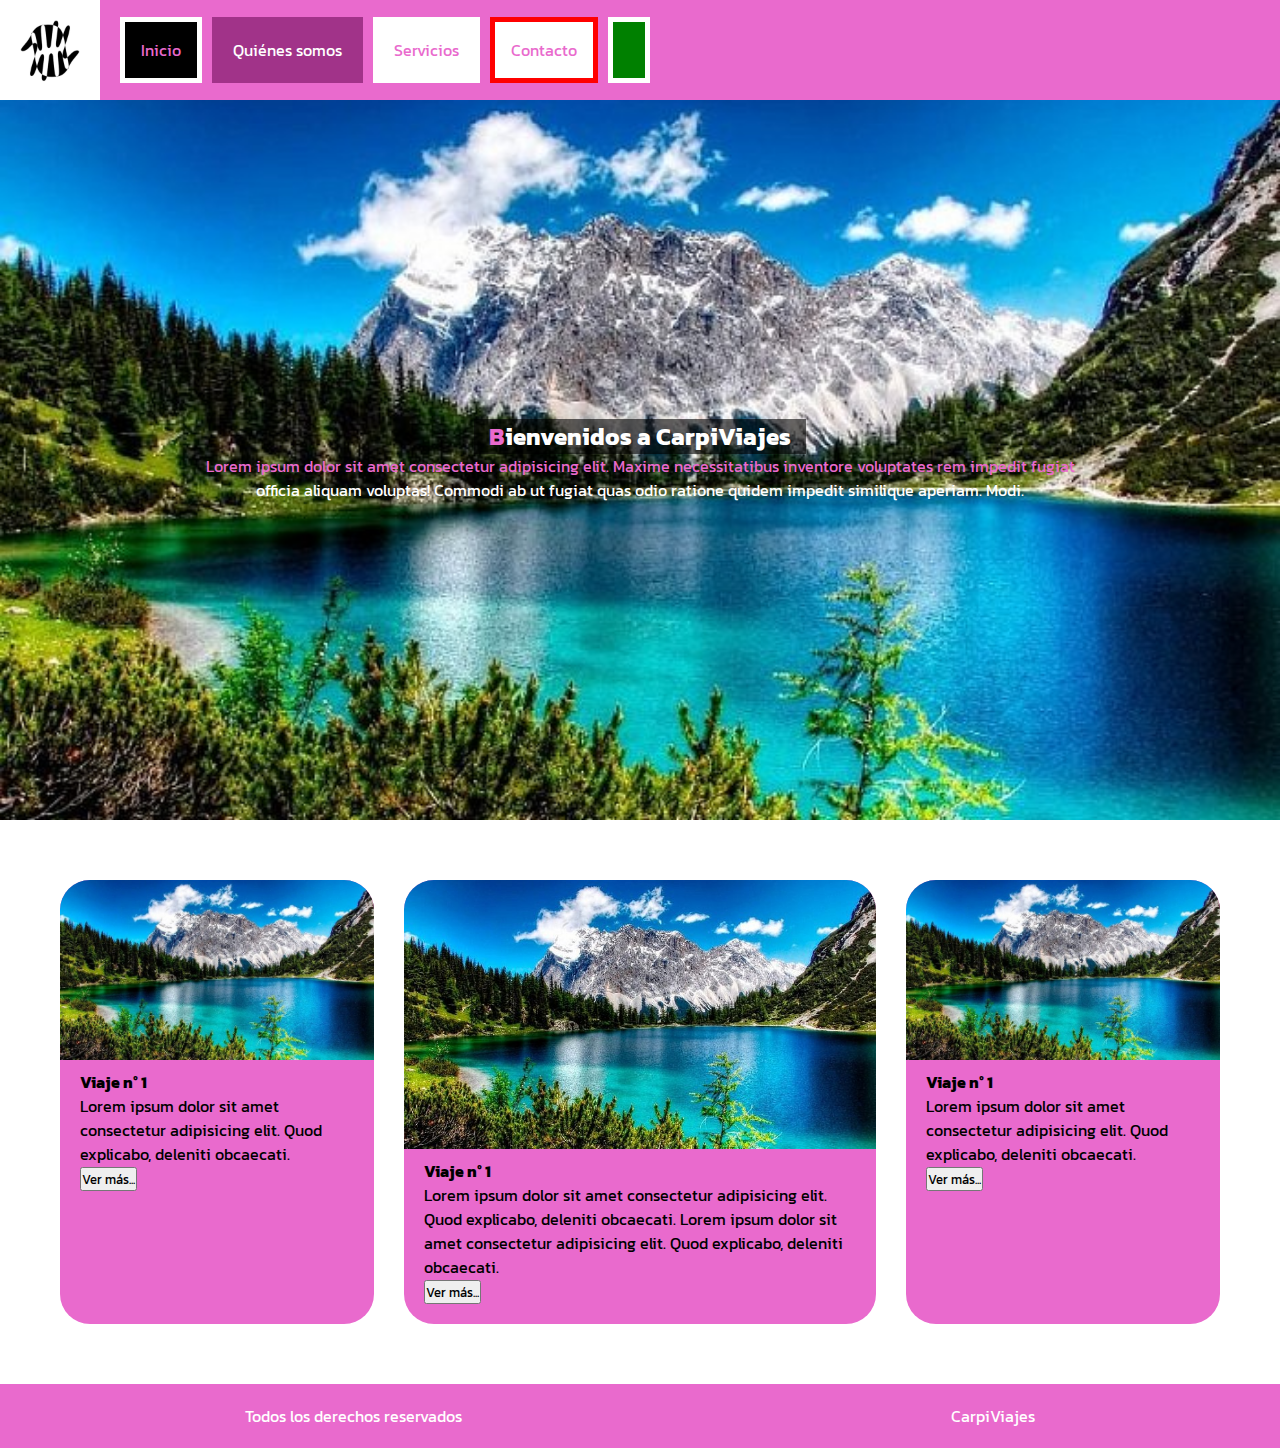
==== Clase 12/index.html @ 16a3654b "First Commit" ====
<!DOCTYPE html>
<html lang="en">
<head>
    <meta charset="UTF-8">
    <meta http-equiv="X-UA-Compatible" content="IE=edge">
    <meta name="viewport" content="width=device-width, initial-scale=1.0">
    <title>CarpiViajes</title>
    <link rel="stylesheet" href="./styles/style.css">
</head>
<body>

    <header>
        <img class="logo" src="./img/logo.jpg" alt="Logo de CarpiViajes">
        <nav class="navbar">
            <ul class="menu">
                <li class="menu__item">
                    <a class="menu__link" href="./index.html">Inicio</a>
                </li>
                <li class="menu__item">
                    <a class="menu__link" href="./pages/quienes-somos.html">Quiénes somos</a>
                </li>
                <li class="menu__item">
                    <a class="menu__link" href="./pages/servicios.html">Servicios</a>
                </li>
                <li class="menu__item">
                    <a href="./pages/contacto.html">Contacto</a>
                </li>
                <li class="menu__item">
                    <a class="menu__link" href="./pages/vacio.html"></a>
                </li>
            </ul>
        </nav>
    </header>
    <main>
        <section class="imagenPrincipal">
            <h2>Bienvenidos a CarpiViajes</h2>
            <p>Lorem ipsum dolor sit amet consectetur adipisicing elit. Maxime necessitatibus inventore voluptates rem impedit fugiat officia aliquam voluptas! Commodi ab ut fugiat quas odio ratione quidem impedit similique aperiam. Modi.</p>
        </section>
        <section class="tarjetitas">

            <div class="tarjetita tarjetitauno">
                <img src="./img/paisaje.jpg" alt="Paisaje" class="tarjetita__imagen">
                <div class="informacion">
                    <h4 class="tarjetita__titulo">Viaje n° 1</h4>
                    <p class="tarjetita__texto">Lorem ipsum dolor sit amet consectetur adipisicing elit. Quod explicabo, deleniti obcaecati.</p>
                    <button class="tarjetita__boton">Ver más...</button>
                </div>
            </div>
            <div class="tarjetita tarjetitados">
                <img src="./img/paisaje.jpg" alt="Paisaje" class="tarjetita__imagen">
                <div class="informacion">
                    <h4 class="tarjetita__titulo">Viaje n° 1</h4>
                    <p class="tarjetita__texto">Lorem ipsum dolor sit amet consectetur adipisicing elit. Quod explicabo, deleniti obcaecati. Lorem ipsum dolor sit amet consectetur adipisicing elit. Quod explicabo, deleniti obcaecati.</p>
                    <button class="tarjetita__boton">Ver más...</button>
                </div>
            </div>
            <div class="tarjetita tarjetitatres">
                <img src="./img/paisaje.jpg" alt="Paisaje" class="tarjetita__imagen">
                <div class="informacion">
                    <h4 class="tarjetita__titulo">Viaje n° 1</h4>
                    <p class="tarjetita__texto">Lorem ipsum dolor sit amet consectetur adipisicing elit. Quod explicabo, deleniti obcaecati.</p>
                    <button class="tarjetita__boton">Ver más...</button>
                </div>
            </div>

        </section>
    </main>
    <footer class="pie">
        <p>Todos los derechos reservados</p>
        <p>CarpiViajes</p>
    </footer>

</body>
</html>
---- Clase 12/styles/style.css ----
@import url('https://fonts.googleapis.com/css2?family=Kanit:wght@100;300;400;600;800&display=swap');

* {
    margin: 0;
    padding: 0;
    box-sizing: border-box;
    font-family: 'Kanit', sans-serif;
}

::selection {
    background-color: black;
    color: #e96acd;
}

header {
    background-color: #e96acd;
    display: flex;
    gap: 20px;
    grid-gap: 20px;
}

.logo {
    width: 100px;
}

.navbar {
    display: flex;
    align-items: center;
}

.menu {
    display: flex;
    list-style-type: none;
    gap: 10px;
    grid-gap: 10px;
}

.menu__item a {
    background: white;
    border: 5px solid white;
    color: #e96acd;
    text-decoration: none;
    padding: 1rem;
}


/******************* PSEUDOCLASES *******************/
.menu__item:nth-child(2) a {
    background: #a13389;
    border: 5px solid #a13389;
    color: white;
}

.menu__item:first-child a {
    background: black;
}

.menu__item:last-child a {
    background: black;
}

.menu__item a:empty {
    background: green;
}

.menu__item a:not(.menu__link) {
    border-color: red;
}

.menu__item a:hover {
    background: #e96acd;
    color: white;
}



.imagenPrincipal {
    height: 80vh;
    background-image: url("../img/paisaje.jpg");
    background-repeat: no-repeat;
    background-size: cover;
    background-position: center center;
    display: flex;
    justify-content: center;
    align-items: center;
    flex-direction: column;
    padding-inline: 200px;
}


/********** Pseudoelementos ***********/
.imagenPrincipal h2 {
    color: white;
    background-color: rgba(0, 0, 0, 0.596);
    padding-inline: 15px;
}

.imagenPrincipal h2::first-letter {
    color: #e96acd;
}

.imagenPrincipal h2::selection {
    background: #e96acd;
    color: black;
}

.imagenPrincipal p {
    color: white;
    text-align: center;
}

.imagenPrincipal p::first-line {
    color: #e96acd;
}

.imagenPrincipal p::selection {
    background: black;
    color: #e96acd;
}



.tarjetitas {
    padding: 60px;
    display: flex;
    gap: 30px;
}

.tarjetita {
    background-color: #e96acd;
    border-radius: 30px;
    overflow: hidden;
    display: flex;
    flex-direction: column;
    gap: 10px;
    flex: 1;
}

.informacion {
    padding: 0 20px 20px 20px;
}

.tarjetita__imagen {
    max-width: 100%;
}

.pie {
    background-color: #e96acd;
    color: white;
    padding-block: 20px;
    text-align: center;
    display: flex;
    justify-content: space-around;
}

.tarjetitados {
    flex: 1.5;
}
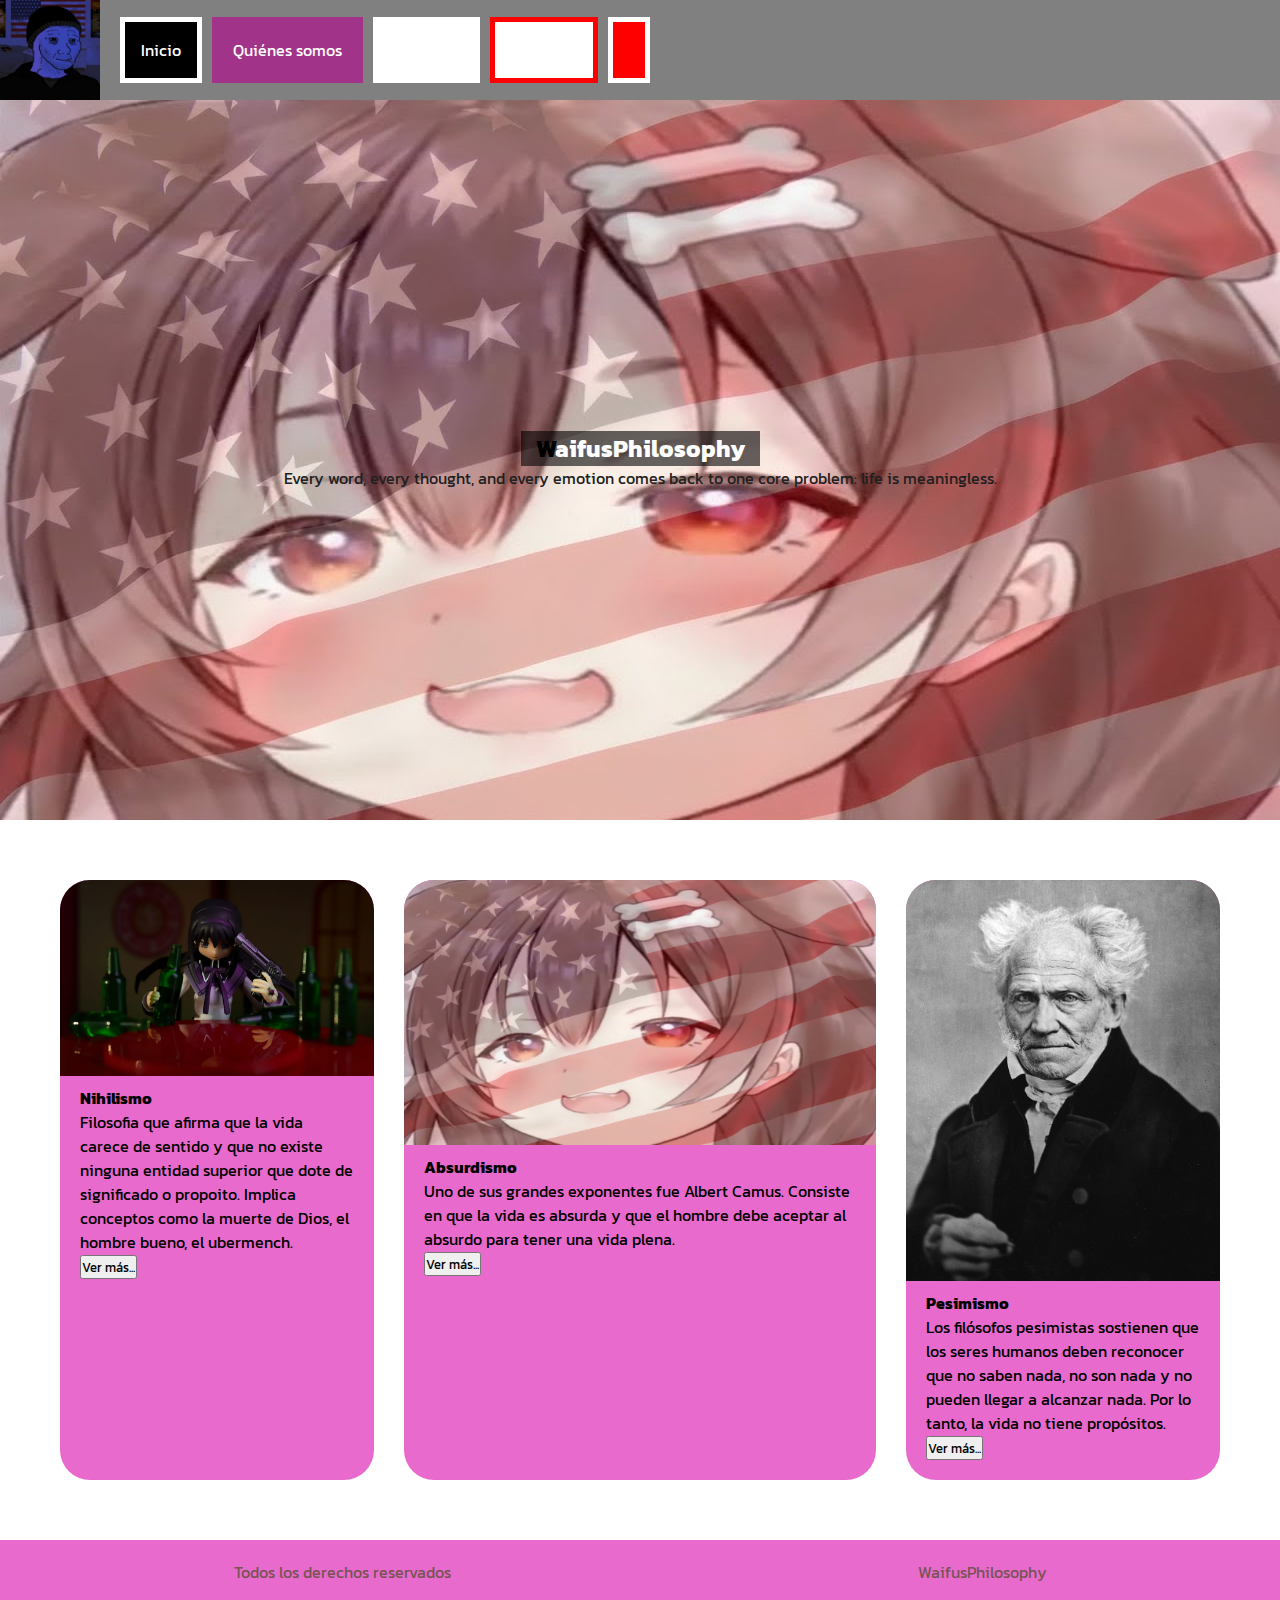
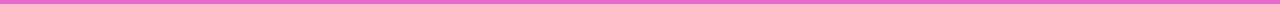
==== commit 441b3dfe: "Se agrega el proyecto" ====
--- a/Clase 12/index.html
+++ b/Clase 12/index.html
@@ -4,13 +4,13 @@
     <meta charset="UTF-8">
     <meta http-equiv="X-UA-Compatible" content="IE=edge">
     <meta name="viewport" content="width=device-width, initial-scale=1.0">
-    <title>CarpiViajes</title>
+    <title>WaifusPhilosophy</title>
     <link rel="stylesheet" href="./styles/style.css">
 </head>
 <body>
 
     <header>
-        <img class="logo" src="./img/logo.jpg" alt="Logo de CarpiViajes">
+        <img class="logo" src="./img/artworks-CWpBCkvnLeHy0BxX-m39wBw-t500x500.jpg" alt="Logo">
         <nav class="navbar">
             <ul class="menu">
                 <li class="menu__item">
@@ -33,32 +33,32 @@
     </header>
     <main>
         <section class="imagenPrincipal">
-            <h2>Bienvenidos a CarpiViajes</h2>
-            <p>Lorem ipsum dolor sit amet consectetur adipisicing elit. Maxime necessitatibus inventore voluptates rem impedit fugiat officia aliquam voluptas! Commodi ab ut fugiat quas odio ratione quidem impedit similique aperiam. Modi.</p>
+            <h2>WaifusPhilosophy</h2>
+            <p>Every word, every thought, and every emotion comes back to one core problem: life is meaningless.</p>
         </section>
         <section class="tarjetitas">
 
             <div class="tarjetita tarjetitauno">
-                <img src="./img/paisaje.jpg" alt="Paisaje" class="tarjetita__imagen">
+                <img src="./img/./320551787_8309369489133300_2323165519495150502_n.jpg" alt="Homu" class="Nihilism">
                 <div class="informacion">
-                    <h4 class="tarjetita__titulo">Viaje n° 1</h4>
-                    <p class="tarjetita__texto">Lorem ipsum dolor sit amet consectetur adipisicing elit. Quod explicabo, deleniti obcaecati.</p>
+                    <h4 class="tarjetita__titulo">Nihilismo</h4>
+                    <p class="tarjetita__texto">Filosofia que afirma que la vida carece de sentido y que no existe ninguna entidad superior que dote de significado o propoito. Implica conceptos como la muerte de Dios, el hombre bueno, el ubermench.</p>
                     <button class="tarjetita__boton">Ver más...</button>
                 </div>
             </div>
             <div class="tarjetita tarjetitados">
-                <img src="./img/paisaje.jpg" alt="Paisaje" class="tarjetita__imagen">
+                <img src="./img/./maxresdefault.jpg" alt="Camus" class="Camus">
                 <div class="informacion">
-                    <h4 class="tarjetita__titulo">Viaje n° 1</h4>
-                    <p class="tarjetita__texto">Lorem ipsum dolor sit amet consectetur adipisicing elit. Quod explicabo, deleniti obcaecati. Lorem ipsum dolor sit amet consectetur adipisicing elit. Quod explicabo, deleniti obcaecati.</p>
+                    <h4 class="tarjetita__titulo">Absurdismo</h4>
+                    <p class="tarjetita__texto">Uno de sus grandes exponentes fue Albert Camus. Consiste en que la vida es absurda y que el hombre debe aceptar al absurdo para tener una vida plena.</p>
                     <button class="tarjetita__boton">Ver más...</button>
                 </div>
             </div>
             <div class="tarjetita tarjetitatres">
-                <img src="./img/paisaje.jpg" alt="Paisaje" class="tarjetita__imagen">
+                <img src="./img/./Arthur_Schopenhauer_by_J_Schäfer,_1859b.jpg" alt="Pesimismo" class="Pesimismo">
                 <div class="informacion">
-                    <h4 class="tarjetita__titulo">Viaje n° 1</h4>
-                    <p class="tarjetita__texto">Lorem ipsum dolor sit amet consectetur adipisicing elit. Quod explicabo, deleniti obcaecati.</p>
+                    <h4 class="tarjetita__titulo">Pesimismo</h4>
+                    <p class="tarjetita__texto">Los filósofos pesimistas sostienen que los seres humanos deben reconocer que no saben nada, no son nada y no pueden llegar a alcanzar nada. Por lo tanto, la vida no tiene propósitos.</p>
                     <button class="tarjetita__boton">Ver más...</button>
                 </div>
             </div>
@@ -67,7 +67,7 @@
     </main>
     <footer class="pie">
         <p>Todos los derechos reservados</p>
-        <p>CarpiViajes</p>
+        <p>WaifusPhilosophy</p>
     </footer>
 
 </body>
--- a/Clase 12/styles/style.css
+++ b/Clase 12/styles/style.css
@@ -9,11 +9,11 @@
 
 ::selection {
     background-color: black;
-    color: #e96acd;
+    color: #6a0f7c;
 }
 
 header {
-    background-color: #e96acd;
+    background-color: #808080;
     display: flex;
     gap: 20px;
     grid-gap: 20px;
@@ -38,7 +38,7 @@
 .menu__item a {
     background: white;
     border: 5px solid white;
-    color: #e96acd;
+    color: #ffffff;
     text-decoration: none;
     padding: 1rem;
 }
@@ -60,7 +60,7 @@
 }
 
 .menu__item a:empty {
-    background: green;
+    background: red;
 }
 
 .menu__item a:not(.menu__link) {
@@ -68,7 +68,7 @@
 }
 
 .menu__item a:hover {
-    background: #e96acd;
+    background: #808080;
     color: white;
 }
 
@@ -76,7 +76,7 @@
 
 .imagenPrincipal {
     height: 80vh;
-    background-image: url("../img/paisaje.jpg");
+    background-image: url("../img/maxresdefault.jpg");
     background-repeat: no-repeat;
     background-size: cover;
     background-position: center center;
@@ -96,11 +96,11 @@
 }
 
 .imagenPrincipal h2::first-letter {
-    color: #e96acd;
+    color: #000000;
 }
 
 .imagenPrincipal h2::selection {
-    background: #e96acd;
+    background: #808080;
     color: black;
 }
 
@@ -110,12 +110,12 @@
 }
 
 .imagenPrincipal p::first-line {
-    color: #e96acd;
+    color: #202020;
 }
 
 .imagenPrincipal p::selection {
     background: black;
-    color: #e96acd;
+    color: #000000;
 }
 
 
@@ -146,7 +146,7 @@
 
 .pie {
     background-color: #e96acd;
-    color: white;
+    color: rgb(119, 84, 84);
     padding-block: 20px;
     text-align: center;
     display: flex;
